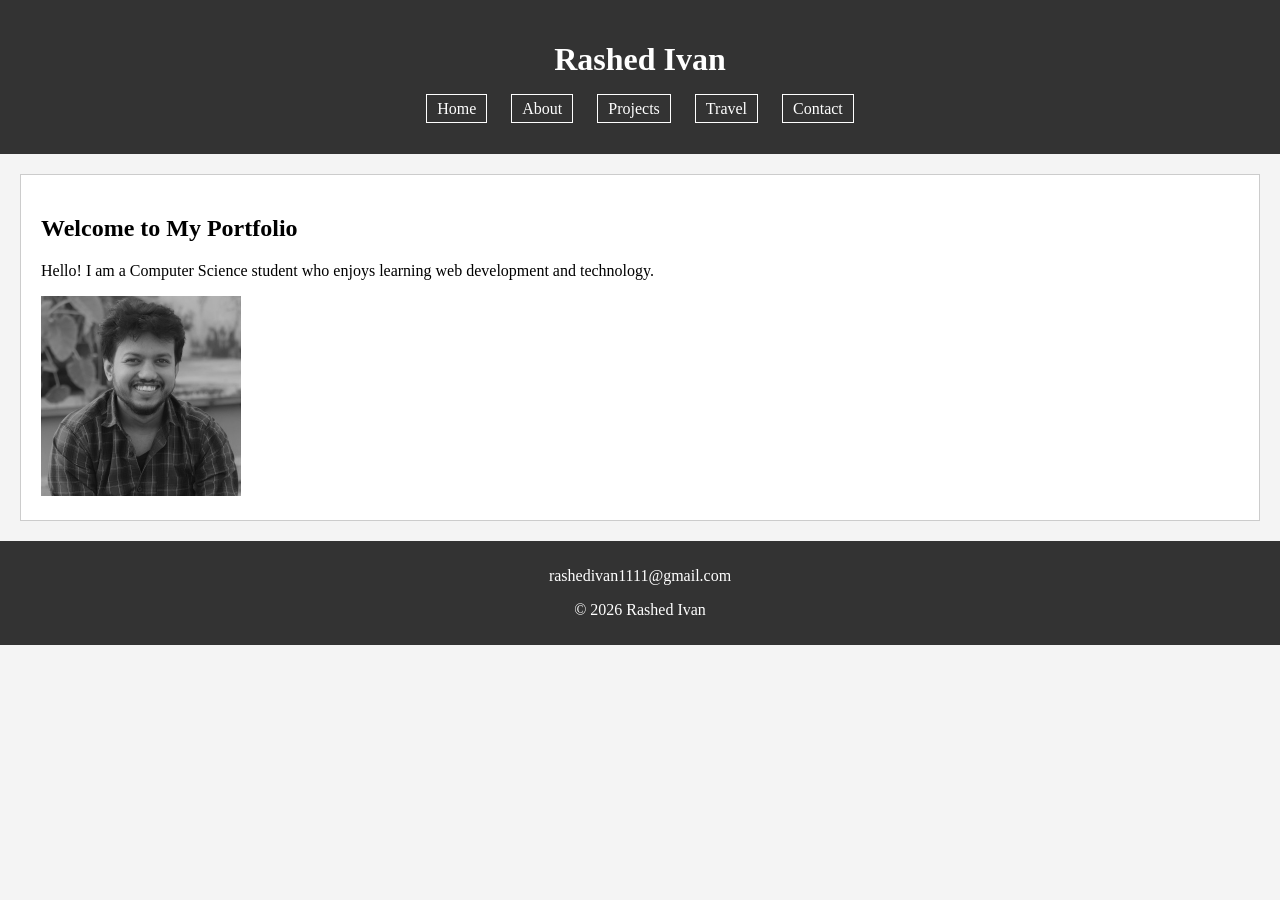
==== index.html @ 3c7bc85b "first commit" ====
<!DOCTYPE html>
<html lang="en">
<head>
<meta charset="UTF-8">
<title>My Portfolio</title>
<link rel="stylesheet" href="CSS/style.css">
</head>

<body>

<header>
<h1>Rashed Ivan</h1>

<nav>
<ul>
<li><a href="index.html">Home</a></li>
<li><a href="about.html">About</a></li>
<li><a href="projects.html">Projects</a></li>
<li><a href="travel.html">Travel</a></li>
<li><a href="contact.html">Contact</a></li>
</ul>
</nav>
</header>

<section>

<h2>Welcome to My Portfolio</h2>

<p>Hello! I am a Computer Science student who enjoys learning web development and technology.</p>

<img src="images\1670846884018 (1).jpg" alt="My Photo" width="200">

</section>

<footer>

<p>rashedivan1111@gmail.com</p>
<p>© 2026 Rashed Ivan</p>

</footer>

</body>
</html>
---- CSS/style.css ----
body{
    
background-color:#f4f4f4;
margin:0;
padding: 0;
}

header{
background:#333;
color:white;
padding:20px;
text-align:center;
}

nav ul{

padding:0;
}

nav ul li{
display:inline;
margin:10px;
}

nav ul li a{
color:white;
text-decoration:none;
border:1px solid white;
padding:5px 10px;
}

nav ul li a:hover{
background:white;
color:#333;
}

section{
background:white;
margin:20px;
padding:20px;
border:1px solid #ccc;
}

footer{
background:#333;
color:white;
text-align:center;
padding:10px;
margin-top:20px;
}

figure{
text-align:center;
}
.custom{

    margin-top: 10px;
}
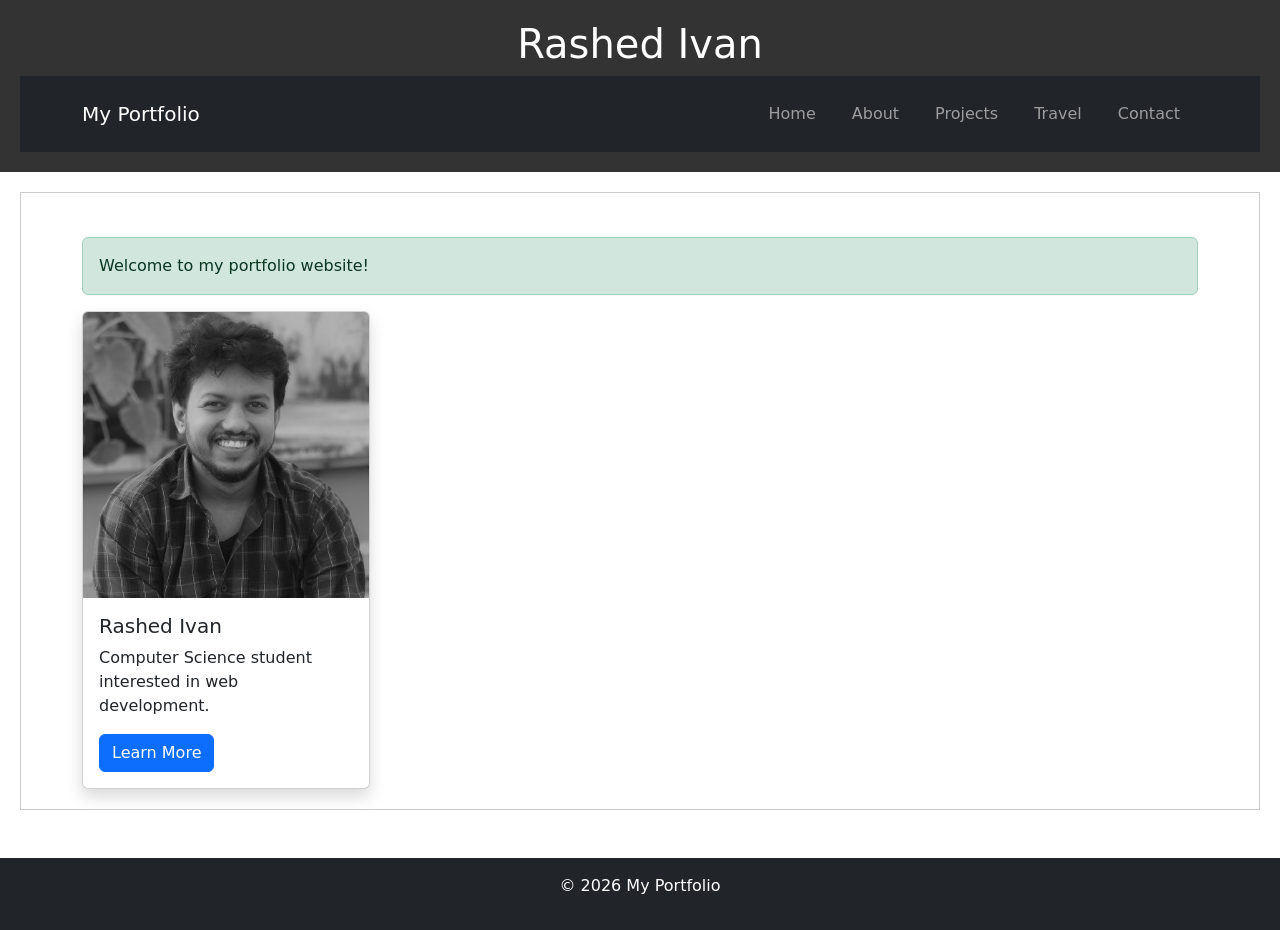
==== commit fd7714e1: "first commit" ====
--- a/index.html
+++ b/index.html
@@ -1,43 +1,91 @@
 <!DOCTYPE html>
 <html lang="en">
+
 <head>
-<meta charset="UTF-8">
-<title>My Portfolio</title>
-<link rel="stylesheet" href="CSS/style.css">
+    <meta charset="UTF-8">
+    <title>My Portfolio</title>
+    <link rel="stylesheet" href="CSS/style.css">
+    <link href="https://cdn.jsdelivr.net/npm/bootstrap@5.3.8/dist/css/bootstrap.min.css" rel="stylesheet">
+
 </head>
 
 <body>
 
-<header>
-<h1>Rashed Ivan</h1>
+    <header>
+        <h1>Rashed Ivan</h1>
 
-<nav>
-<ul>
-<li><a href="index.html">Home</a></li>
-<li><a href="about.html">About</a></li>
-<li><a href="projects.html">Projects</a></li>
-<li><a href="travel.html">Travel</a></li>
-<li><a href="contact.html">Contact</a></li>
-</ul>
-</nav>
-</header>
+        <nav class="navbar navbar-expand-lg navbar-dark bg-dark">
+            <div class="container">
+                <a class="navbar-brand" href="index.html">My Portfolio</a>
 
-<section>
+                <button class="navbar-toggler" type="button" data-bs-toggle="collapse" data-bs-target="#menu">
+                    <span class="navbar-toggler-icon"></span>
+                </button>
 
-<h2>Welcome to My Portfolio</h2>
+                <div class="collapse navbar-collapse" id="menu">
+                    <ul class="navbar-nav ms-auto">
 
-<p>Hello! I am a Computer Science student who enjoys learning web development and technology.</p>
+                        <li class="nav-item">
+                            <a class="nav-link" href="index.html">Home</a>
+                        </li>
 
-<img src="images\1670846884018 (1).jpg" alt="My Photo" width="200">
+                        <li class="nav-item">
+                            <a class="nav-link" href="about.html">About</a>
+                        </li>
 
-</section>
+                        <li class="nav-item">
+                            <a class="nav-link" href="projects.html">Projects</a>
+                        </li>
 
-<footer>
+                        <li class="nav-item">
+                            <a class="nav-link" href="travel.html">Travel</a>
+                        </li>
 
-<p>rashedivan1111@gmail.com</p>
-<p>© 2026 Rashed Ivan</p>
+                        <li class="nav-item">
+                            <a class="nav-link" href="contact.html">Contact</a>
+                        </li>
 
-</footer>
+                    </ul>
+                </div>
+            </div>
+        </nav>
+
+    </header>
+
+    <section>
+
+
+
+        <div class="container mt-4">
+
+            <div class="alert alert-success">
+                Welcome to my portfolio website!
+            </div>
+
+            <div class="card shadow" style="width:18rem;">
+                <img src="images/1670846884018 (1).jpg" class="card-img-top" alt="Profile">
+
+                <div class="card-body">
+                    <h5 class="card-title">Rashed Ivan</h5>
+                    <p class="card-text">
+                        Computer Science student interested in web development.
+                    </p>
+                    <a href="about.html" class="btn btn-primary">Learn More</a>
+                </div>
+
+            </div>
+
+        </div>
+
+
+    </section>
+
+    <footer class="bg-dark text-white text-center p-3 mt-5">
+        <p>© 2026 My Portfolio</p>
+    </footer>
+
+    <script src="https://cdn.jsdelivr.net/npm/bootstrap@5.3.8/dist/js/bootstrap.bundle.min.js"></script>
 
 </body>
-</html>
+
+</html>
--- a/CSS/style.css
+++ b/CSS/style.css
@@ -1,59 +1,63 @@
+body {
 
-body{
-    
-background-color:#f4f4f4;
-margin:0;
-padding: 0;
+    background-color: #f4f4f4;
+    margin: 0;
+    padding: 0;
 }
 
-header{
-background:#333;
-color:white;
-padding:20px;
-text-align:center;
+header {
+    background: #333;
+    color: white;
+    padding: 20px;
+    text-align: center;
 }
 
-nav ul{
+nav ul {
 
-padding:0;
+    padding: 0;
 }
 
-nav ul li{
-display:inline;
-margin:10px;
+nav ul li {
+    display: inline;
+    margin: 10px;
 }
 
-nav ul li a{
-color:white;
-text-decoration:none;
-border:1px solid white;
-padding:5px 10px;
+nav ul li a {
+    color: white;
+    text-decoration: none;
+    border: 1px solid white;
+    padding: 5px 10px;
 }
 
-nav ul li a:hover{
-background:white;
-color:#333;
+
+
+.navbar .nav-link:hover {
+    background-color: #ffffff;
+    color: #000 !important;
+    border-radius: 5px;
 }
 
-section{
-background:white;
-margin:20px;
-padding:20px;
-border:1px solid #ccc;
+
+section {
+    background: white;
+    margin: 20px;
+    padding: 20px;
+    border: 1px solid #ccc;
 }
 
-footer{
-background:#333;
-color:white;
-text-align:center;
-padding:10px;
-margin-top:20px;
+footer {
+    background: #333;
+    color: white;
+    text-align: center;
+    padding: 10px;
+    margin-top: 20px;
 }
 
-figure{
-text-align:center;
+figure {
+    text-align: center;
 }
-.custom{
+
+.custom {
 
     margin-top: 10px;
 }
